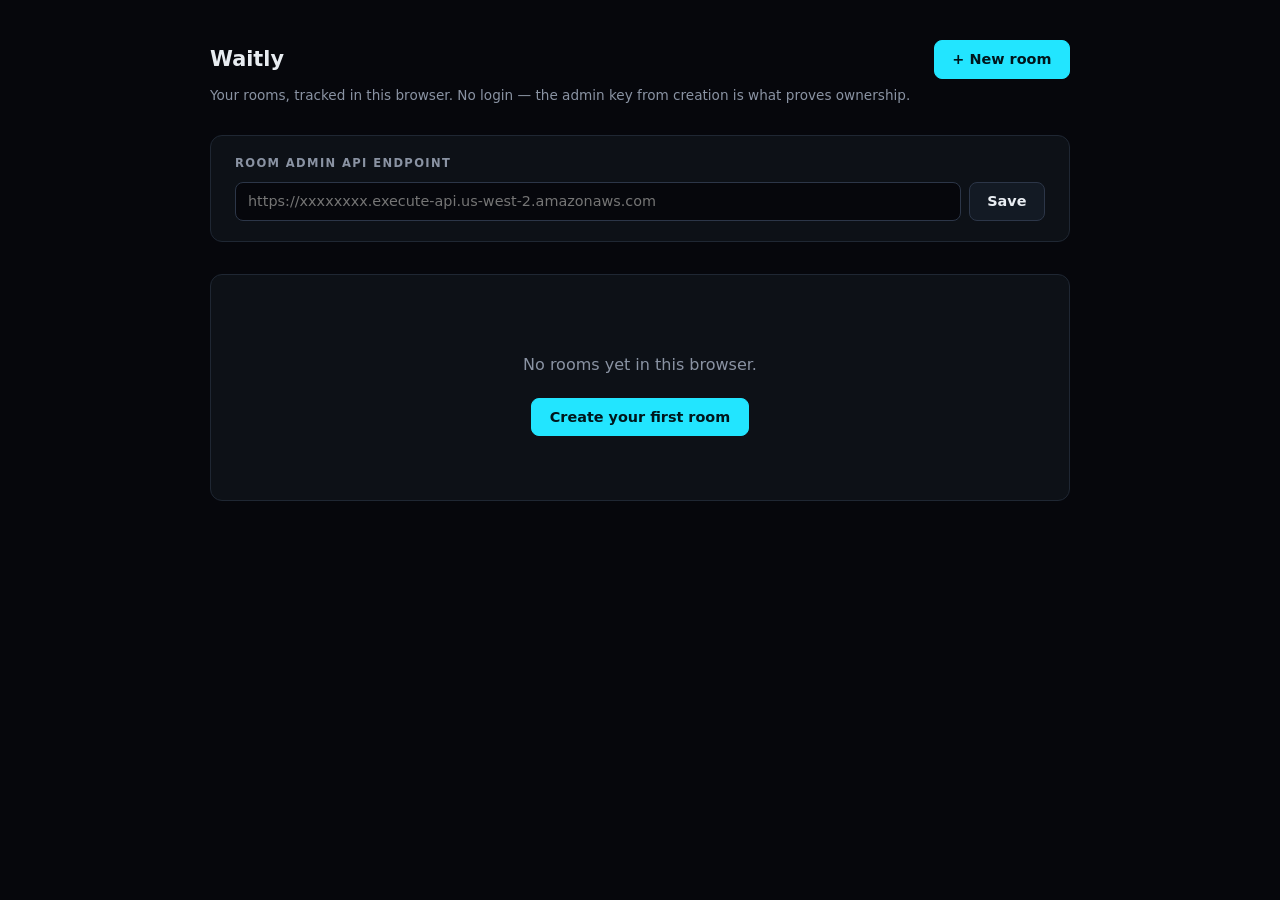
==== apps/frontend/index.html @ d4b63697 "Add frontend: visitor screen, demo control, organizer pages Dark theme, cyan accent, monospace numbe" ====
<!doctype html>
<html lang="en">
<head>
<meta charset="utf-8">
<meta name="viewport" content="width=device-width, initial-scale=1">
<title>Waitly — Rooms</title>
<link rel="stylesheet" href="assets/style.css">
<style>
  body { padding: 2.5rem 1.5rem; }
  .wrap { max-width: 860px; margin: 0 auto; }

  header {
    display: flex;
    align-items: center;
    justify-content: space-between;
    margin-bottom: 0.5rem;
  }

  h1 { font-size: 1.3rem; margin: 0; font-weight: 700; }
  .subtitle { color: var(--text-muted); font-size: 0.85rem; margin: 0 0 2rem; }

  .settings-panel { padding: 1.25rem 1.5rem; margin-bottom: 2rem; }
  .settings-panel h2 { margin: 0 0 0.75rem; }
  .row { display: flex; gap: 0.5rem; }

  .rooms-grid {
    display: grid;
    gap: 1rem;
  }

  .room-card {
    padding: 1.25rem 1.5rem;
    display: flex;
    align-items: center;
    justify-content: space-between;
    gap: 1rem;
  }

  .room-card .name {
    font-weight: 700;
    font-size: 1.05rem;
    margin-bottom: 0.25rem;
  }

  .room-card .id {
    color: var(--text-dim);
    font-size: 0.78rem;
  }

  .room-card .stats {
    display: flex;
    gap: 1.75rem;
  }

  .room-card .stat { text-align: center; }
  .room-card .stat .value { font-size: 1.3rem; font-weight: 700; }
  .room-card .stat .label {
    font-size: 0.68rem;
    color: var(--text-muted);
    text-transform: uppercase;
    letter-spacing: 0.05em;
    margin-top: 0.15rem;
  }

  .empty-state {
    text-align: center;
    padding: 4rem 1.5rem;
    color: var(--text-muted);
  }

  .empty-state p { margin-bottom: 1.5rem; }
</style>
</head>
<body>
<div class="wrap">
  <header>
    <h1>Waitly</h1>
    <a class="btn btn-primary" href="create-room.html">+ New room</a>
  </header>
  <p class="subtitle">Your rooms, tracked in this browser. No login — the admin key from creation is what proves ownership.</p>

  <div class="settings-panel panel">
    <h2 class="eyebrow">Room Admin API endpoint</h2>
    <div class="row">
      <input type="text" class="input mono" id="apiBase" placeholder="https://xxxxxxxx.execute-api.us-west-2.amazonaws.com">
      <button class="btn" id="saveApiBase">Save</button>
    </div>
  </div>

  <div class="rooms-grid" id="roomsGrid"></div>

  <div class="empty-state panel" id="emptyState" hidden>
    <p>No rooms yet in this browser.</p>
    <a class="btn btn-primary" href="create-room.html">Create your first room</a>
  </div>
</div>

<script src="assets/rooms-store.js"></script>
<script>
  const apiBaseInput = document.getElementById("apiBase");
  apiBaseInput.value = localStorage.getItem("waitly-room-admin-api-base") || "";
  document.getElementById("saveApiBase").addEventListener("click", () => {
    localStorage.setItem("waitly-room-admin-api-base", apiBaseInput.value.trim());
    render();
  });

  function apiBase() {
    return (localStorage.getItem("waitly-room-admin-api-base") || "").replace(/\/$/, "");
  }

  async function fetchStats(room) {
    const base = apiBase();
    if (!base) return null;
    try {
      const resp = await fetch(`${base}/rooms/${room.roomId}`, {
        headers: { "X-Admin-Key": room.adminKey },
      });
      if (!resp.ok) return null;
      return resp.json();
    } catch {
      return null;
    }
  }

  async function render() {
    const rooms = WaitlyRooms.list();
    const grid = document.getElementById("roomsGrid");
    const empty = document.getElementById("emptyState");

    if (rooms.length === 0) {
      grid.innerHTML = "";
      empty.hidden = false;
      return;
    }
    empty.hidden = true;

    grid.innerHTML = rooms.map((r) => `
      <a class="room-card panel" href="room.html?id=${encodeURIComponent(r.roomId)}" style="text-decoration:none; color:inherit;">
        <div>
          <div class="name">${escapeHtml(r.name)}</div>
          <div class="id mono">${escapeHtml(r.roomId)}</div>
        </div>
        <div class="stats" id="stats-${r.roomId}">
          <div class="stat"><div class="value mono">…</div><div class="label">Loading</div></div>
        </div>
      </a>
    `).join("");

    for (const room of rooms) {
      const stats = await fetchStats(room);
      const el = document.getElementById(`stats-${room.roomId}`);
      if (!el) continue;
      if (!stats) {
        el.innerHTML = `<div class="stat"><div class="value mono">&mdash;</div><div class="label">Unreachable</div></div>`;
        continue;
      }
      el.innerHTML = `
        <div class="stat"><div class="value mono">${stats.waiting}</div><div class="label">Waiting</div></div>
        <div class="stat"><div class="value mono">${stats.targetRate}</div><div class="label">Rate</div></div>
      `;
    }
  }

  function escapeHtml(s) {
    const div = document.createElement("div");
    div.textContent = s;
    return div.innerHTML;
  }

  render();
</script>
</body>
</html>
---- apps/frontend/assets/style.css ----
/* Waitly frontend — shared design system.
   Minimal, dark, monitoring-dashboard aesthetic, not consumer-app.
   Deep near-black background, one neon accent used sparingly (numbers
   that matter and active states only — never decoratively). */

:root {
  --bg: #06070c;
  --bg-panel: #0d1117;
  --bg-panel-raised: #131a24;
  --border: #1f2733;
  --border-bright: #2c3648;

  --text: #e8ecf1;
  --text-muted: #8a93a3;
  --text-dim: #4b5563;

  --accent: #22e5ff;
  --accent-dim: rgba(34, 229, 255, 0.14);
  --accent-glow: rgba(34, 229, 255, 0.35);

  --healthy: #2fd47a;
  --slow: #e0a52c;
  --error: #ef5468;

  --font-sans: system-ui, -apple-system, "Segoe UI", sans-serif;
  --font-mono: "JetBrains Mono", "SF Mono", "Cascadia Code", Consolas, "Liberation Mono", Menlo, monospace;
}

* {
  box-sizing: border-box;
}

html, body {
  height: 100%;
}

body {
  margin: 0;
  background: var(--bg);
  color: var(--text);
  font-family: var(--font-sans);
  -webkit-font-smoothing: antialiased;
}

a {
  color: var(--accent);
}

.mono {
  font-family: var(--font-mono);
  font-variant-numeric: tabular-nums;
}

.panel {
  background: var(--bg-panel);
  border: 1px solid var(--border);
  border-radius: 12px;
}

.eyebrow {
  font-size: 0.72rem;
  text-transform: uppercase;
  letter-spacing: 0.12em;
  color: var(--text-muted);
  font-weight: 600;
}

.btn {
  font-family: var(--font-sans);
  font-size: 0.9rem;
  font-weight: 600;
  border: 1px solid var(--border-bright);
  background: var(--bg-panel-raised);
  color: var(--text);
  padding: 0.65rem 1.1rem;
  border-radius: 8px;
  cursor: pointer;
  text-decoration: none;
  display: inline-block;
  transition: border-color 0.15s ease, background 0.15s ease;
}

.btn:hover {
  border-color: var(--accent);
}

.btn:active {
  transform: translateY(1px);
}

.btn:disabled {
  opacity: 0.4;
  cursor: default;
}

.btn-primary {
  background: var(--accent);
  border-color: var(--accent);
  color: #00161c;
}

.btn-primary:hover {
  background: #45ecff;
  border-color: #45ecff;
}

.input {
  font-family: var(--font-sans);
  background: var(--bg);
  border: 1px solid var(--border-bright);
  color: var(--text);
  padding: 0.6rem 0.75rem;
  border-radius: 8px;
  font-size: 0.9rem;
  width: 100%;
}

.input:focus {
  outline: none;
  border-color: var(--accent);
}

.status-dot {
  display: inline-block;
  width: 0.55em;
  height: 0.55em;
  border-radius: 50%;
  margin-right: 0.5em;
}

.status-dot.healthy { background: var(--healthy); box-shadow: 0 0 8px var(--healthy); }
.status-dot.slow { background: var(--slow); box-shadow: 0 0 8px var(--slow); }
.status-dot.error { background: var(--error); box-shadow: 0 0 8px var(--error); }
.status-dot.unknown { background: var(--text-dim); }

::selection {
  background: var(--accent-dim);
}
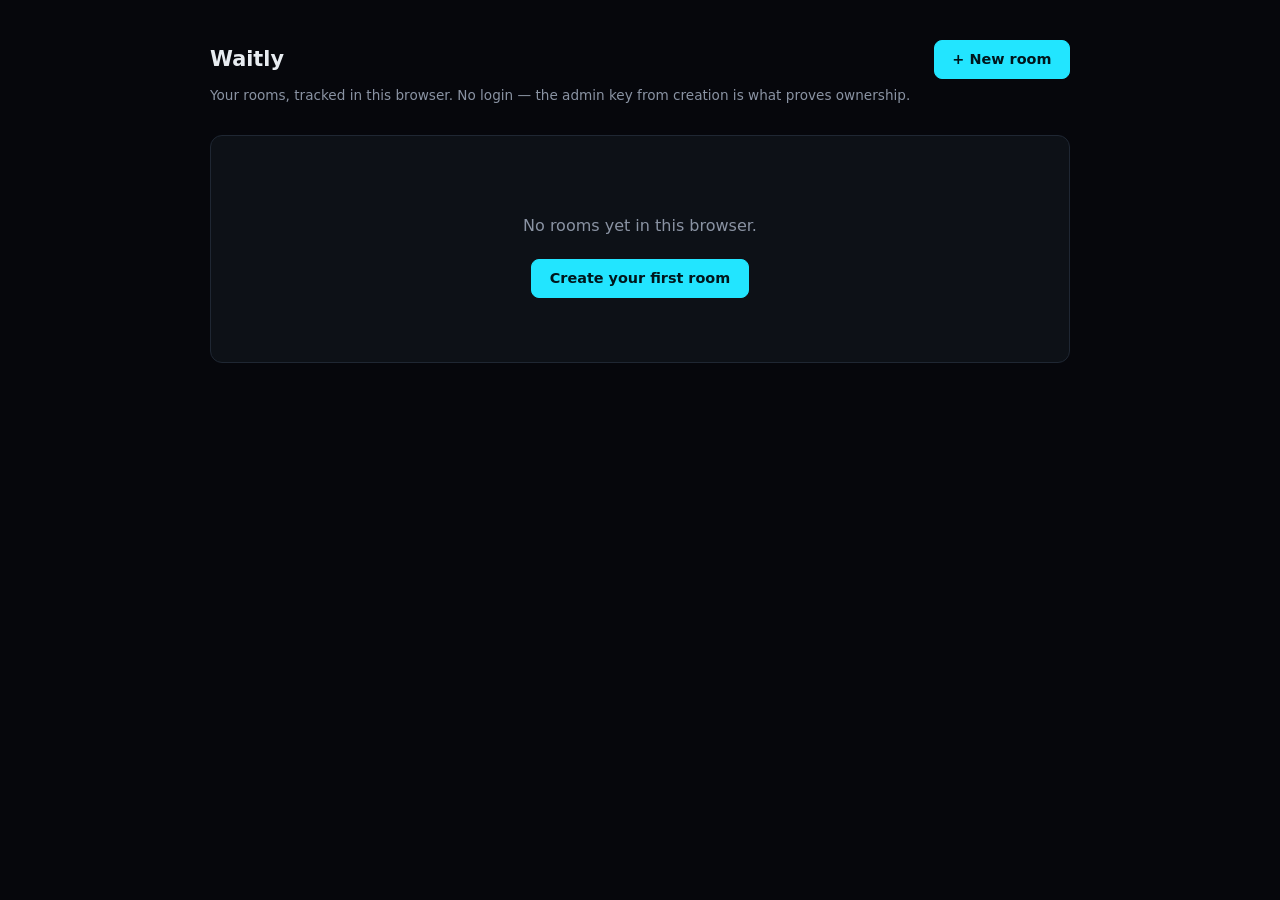
==== commit 269719aa: "Add /admin CloudFront behavior, remove Room Admin API paste field" ====
--- a/apps/frontend/index.html
+++ b/apps/frontend/index.html
@@ -79,14 +79,6 @@
   </header>
   <p class="subtitle">Your rooms, tracked in this browser. No login — the admin key from creation is what proves ownership.</p>
 
-  <div class="settings-panel panel">
-    <h2 class="eyebrow">Room Admin API endpoint</h2>
-    <div class="row">
-      <input type="text" class="input mono" id="apiBase" placeholder="https://xxxxxxxx.execute-api.us-west-2.amazonaws.com">
-      <button class="btn" id="saveApiBase">Save</button>
-    </div>
-  </div>
-
   <div class="rooms-grid" id="roomsGrid"></div>
 
   <div class="empty-state panel" id="emptyState" hidden>
@@ -97,15 +89,13 @@
 
 <script src="assets/rooms-store.js"></script>
 <script>
-  const apiBaseInput = document.getElementById("apiBase");
-  apiBaseInput.value = localStorage.getItem("waitly-room-admin-api-base") || "";
-  document.getElementById("saveApiBase").addEventListener("click", () => {
-    localStorage.setItem("waitly-room-admin-api-base", apiBaseInput.value.trim());
-    render();
-  });
-
+  // Routed through CloudFront's /admin/* behavior (cloudfront.tf), not
+  // the raw API Gateway URL - same origin as everything else on this
+  // page now, so there's nothing to paste or save. See join.html's
+  // DEFAULT_API_BASE comment for the same reasoning applied to the
+  // Admission API.
   function apiBase() {
-    return (localStorage.getItem("waitly-room-admin-api-base") || "").replace(/\/$/, "");
+    return "https://waitly.internship.cloudelligent-sandbox.com/admin";
   }
 
   async function fetchStats(room) {
